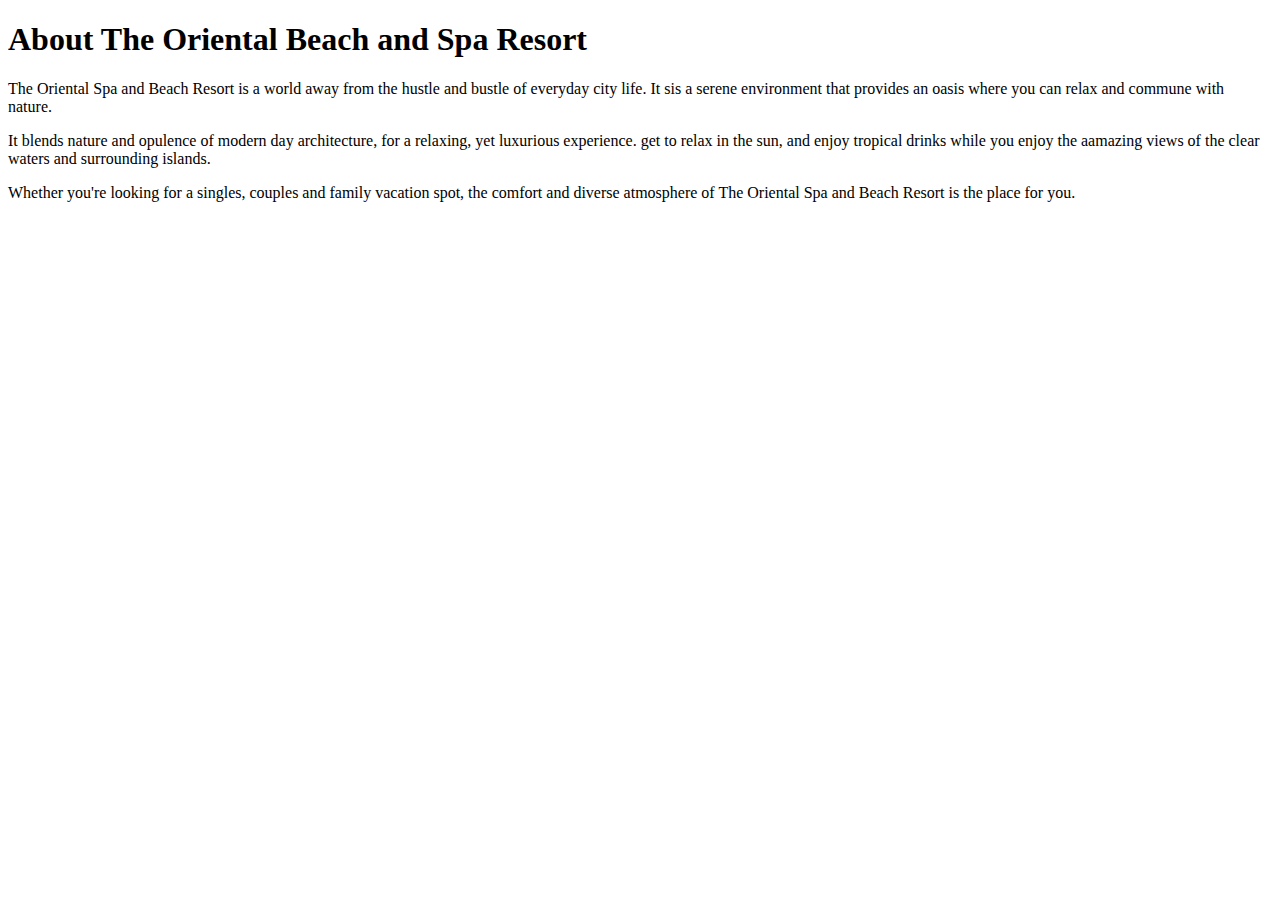
==== index.html @ e8168312 "add the body structure to the accomadations.html page and mdifications in the index.html page" ====
<!DOCTYPE html>
<html>
    <head>
        <title>The Oriental Spa and Beach Resort</title>
    </head>
    <body>
        <h1>About The Oriental Beach and Spa Resort</h1>

        <p>The Oriental Spa and Beach Resort is a world away from the hustle and bustle of everyday city life. It sis a serene environment that provides an oasis where you can relax and commune with nature.</p>
        <p>It blends nature and opulence of modern day architecture, for a relaxing, yet luxurious experience. get to relax in the sun, and enjoy tropical drinks while you enjoy the aamazing views of the clear waters and surrounding islands.</p>
        <p>Whether you're looking for a singles, couples and family vacation spot, the comfort and diverse atmosphere of The Oriental Spa and Beach Resort is the place for you.</p>
    </body>
</html>
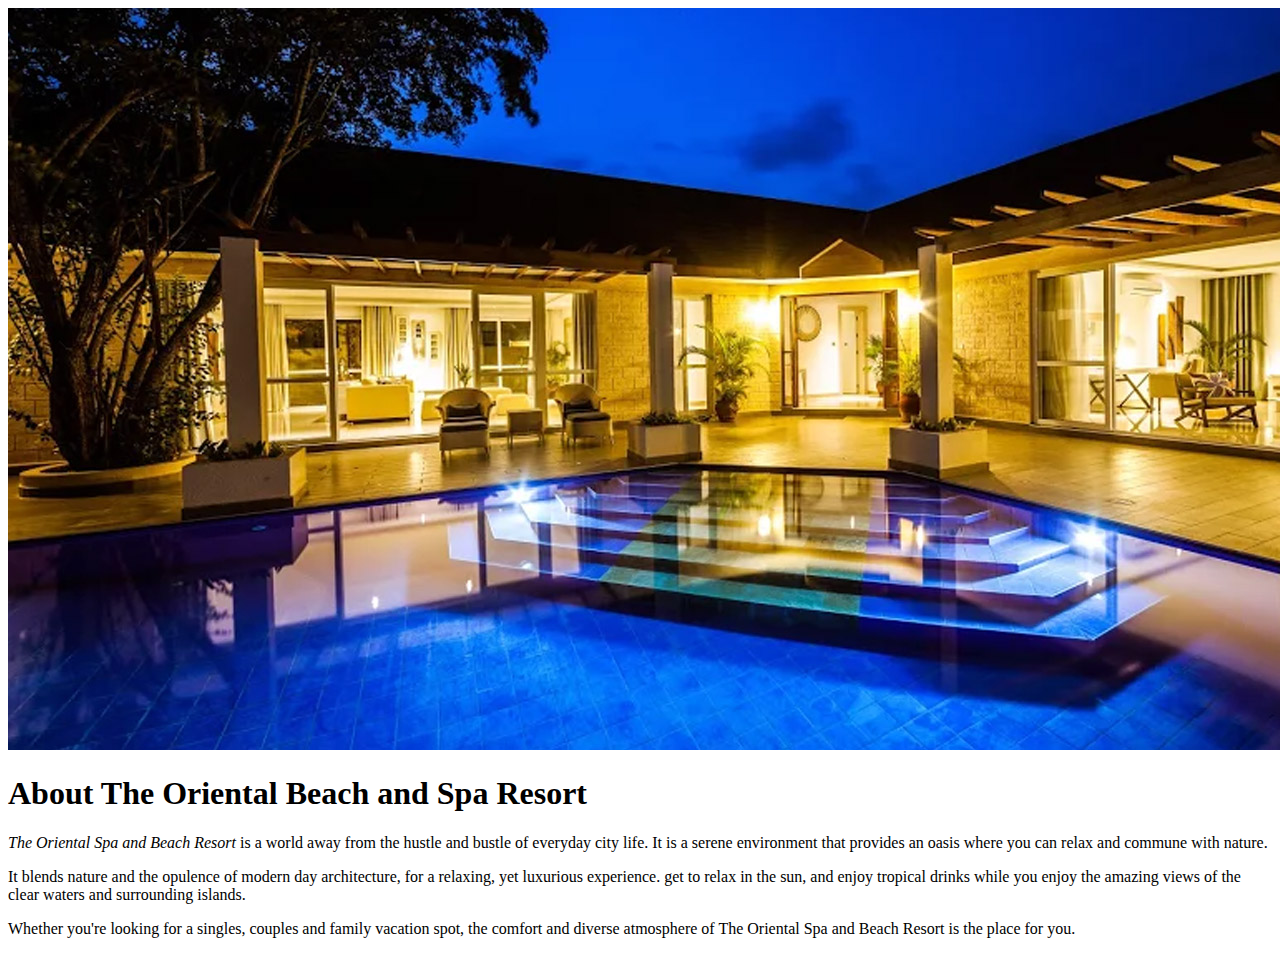
==== commit 8a8223a2: "add the em element and image in the page." ====
--- a/index.html
+++ b/index.html
@@ -2,12 +2,13 @@
 <html>
     <head>
         <title>The Oriental Spa and Beach Resort</title>
+        <img src="images/resort_1. jpg"/>
     </head>
     <body>
         <h1>About The Oriental Beach and Spa Resort</h1>
 
-        <p>The Oriental Spa and Beach Resort is a world away from the hustle and bustle of everyday city life. It sis a serene environment that provides an oasis where you can relax and commune with nature.</p>
-        <p>It blends nature and opulence of modern day architecture, for a relaxing, yet luxurious experience. get to relax in the sun, and enjoy tropical drinks while you enjoy the aamazing views of the clear waters and surrounding islands.</p>
+        <p><em>The Oriental Spa and Beach Resort</em> is a world away from the hustle and bustle of everyday city life. It is a serene environment that provides an oasis where you can relax and commune with nature.</p>
+        <p>It blends nature and the opulence of modern day architecture, for a relaxing, yet luxurious experience. get to relax in the sun, and enjoy tropical drinks while you enjoy the amazing views of the clear waters and surrounding islands.</p>
         <p>Whether you're looking for a singles, couples and family vacation spot, the comfort and diverse atmosphere of The Oriental Spa and Beach Resort is the place for you.</p>
     </body>
 </html>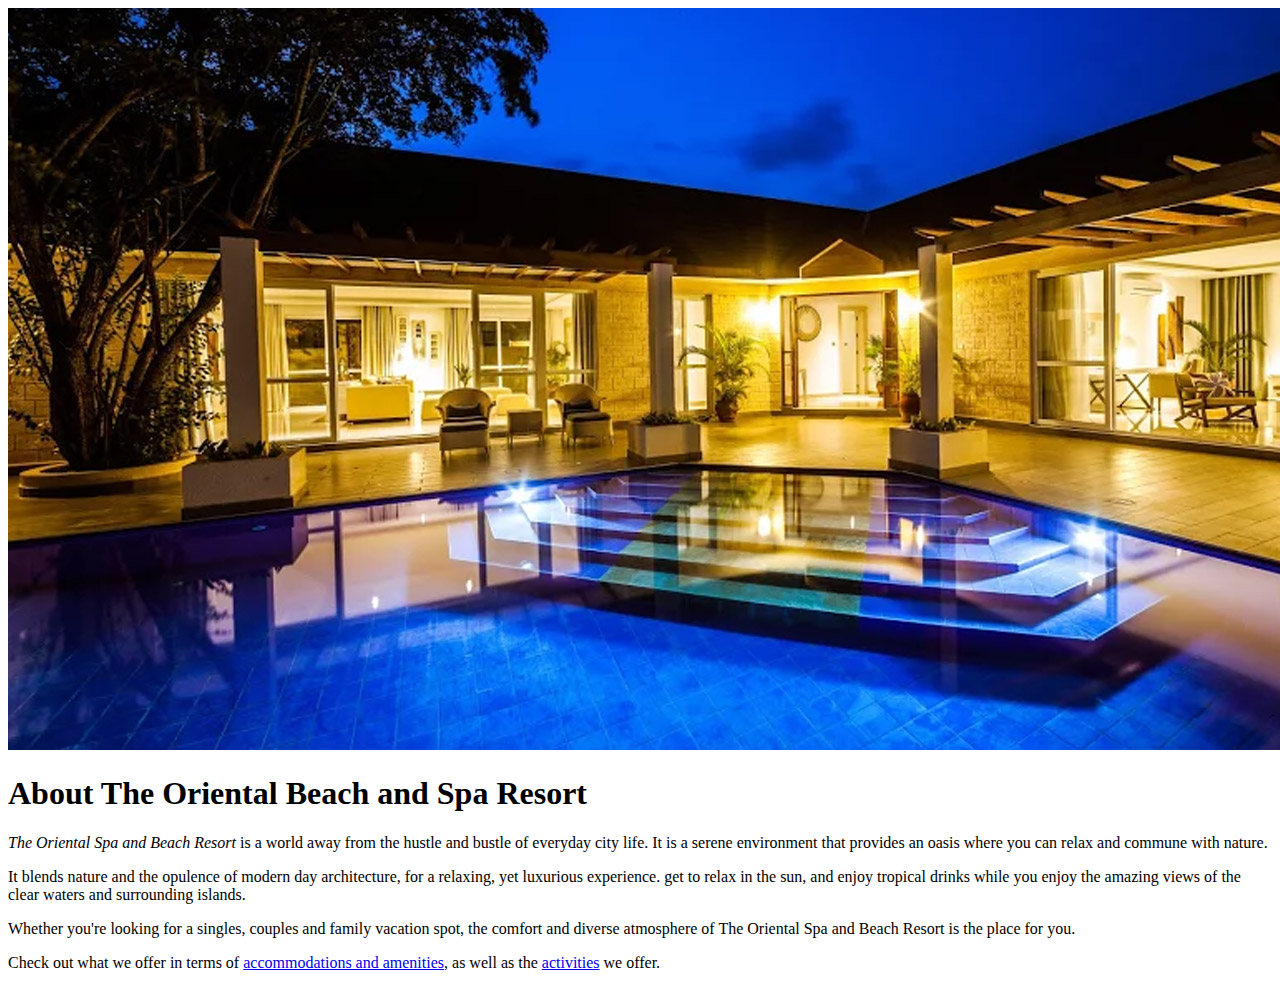
==== commit cf256a6d: "add the links to the index page." ====
--- a/index.html
+++ b/index.html
@@ -10,5 +10,6 @@
         <p><em>The Oriental Spa and Beach Resort</em> is a world away from the hustle and bustle of everyday city life. It is a serene environment that provides an oasis where you can relax and commune with nature.</p>
         <p>It blends nature and the opulence of modern day architecture, for a relaxing, yet luxurious experience. get to relax in the sun, and enjoy tropical drinks while you enjoy the amazing views of the clear waters and surrounding islands.</p>
         <p>Whether you're looking for a singles, couples and family vacation spot, the comfort and diverse atmosphere of The Oriental Spa and Beach Resort is the place for you.</p>
+        <p>Check out what we offer in terms of <a href="accomodations.html">accommodations and amenities</a>, as well as the <a href="activities.html">activities</a> we offer.</p>
     </body>
 </html>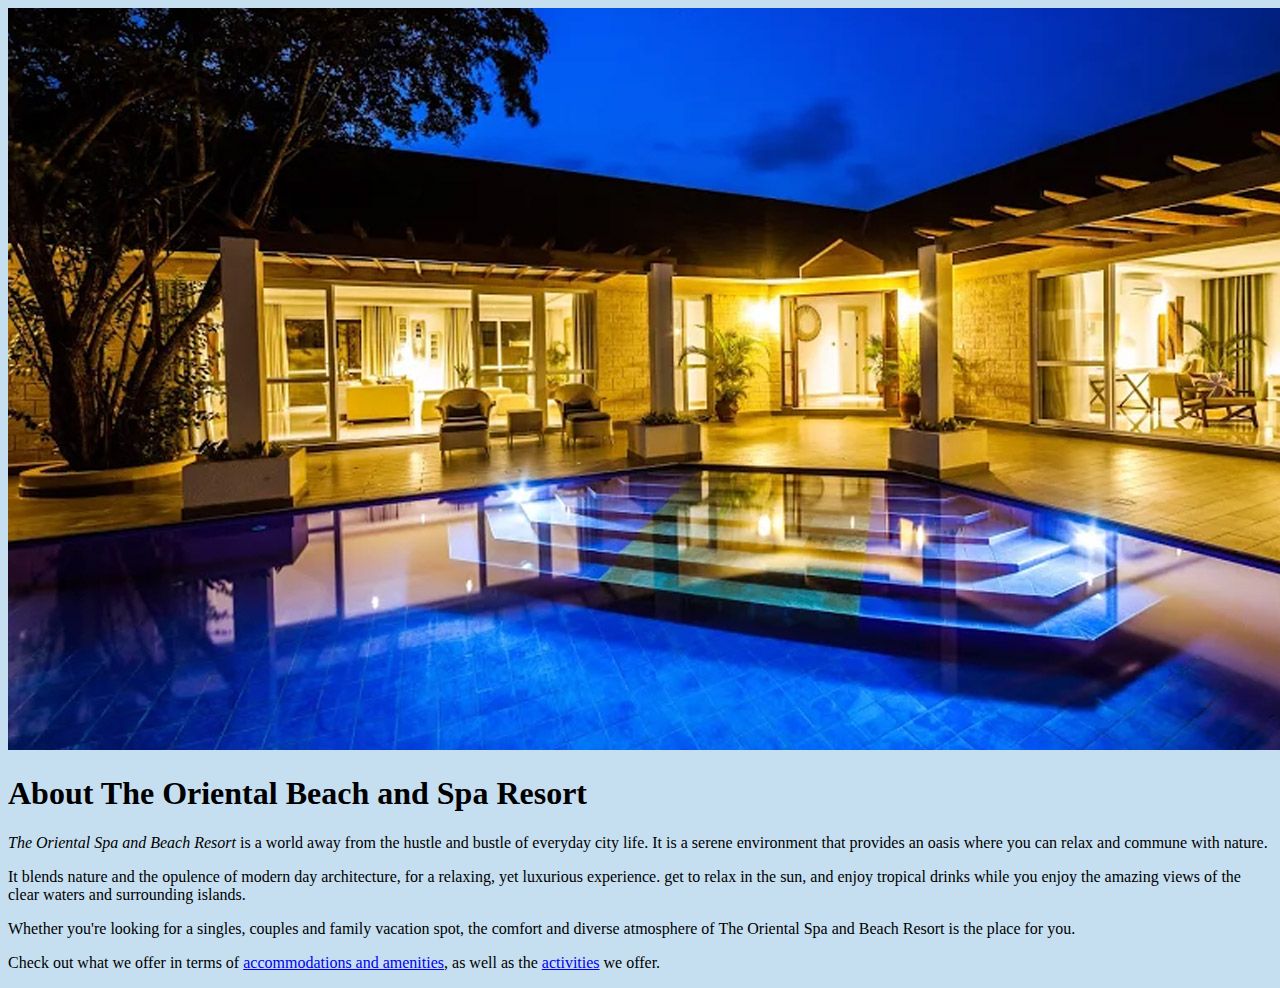
==== commit ce15954c: "add the css styles to the page." ====
--- a/index.html
+++ b/index.html
@@ -2,6 +2,7 @@
 <html>
     <head>
         <title>The Oriental Spa and Beach Resort</title>
+        <link href="css/styles.css" rel="stylesheet" type="text/css">
         <img src="images/resort_1. jpg"/>
     </head>
     <body>
@@ -10,6 +11,6 @@
         <p><em>The Oriental Spa and Beach Resort</em> is a world away from the hustle and bustle of everyday city life. It is a serene environment that provides an oasis where you can relax and commune with nature.</p>
         <p>It blends nature and the opulence of modern day architecture, for a relaxing, yet luxurious experience. get to relax in the sun, and enjoy tropical drinks while you enjoy the amazing views of the clear waters and surrounding islands.</p>
         <p>Whether you're looking for a singles, couples and family vacation spot, the comfort and diverse atmosphere of The Oriental Spa and Beach Resort is the place for you.</p>
-        <p>Check out what we offer in terms of <a href="accomodations.html">accommodations and amenities</a>, as well as the <a href="activities.html">activities</a> we offer.</p>
+        <p>Check out what we offer in terms of <a href="accommodations.html">accommodations and amenities</a>, as well as the <a href="activities.html">activities</a> we offer.</p>
     </body>
 </html>--- a/css/styles.css
+++ b/css/styles.css
@@ -0,0 +1,3 @@
+body {
+    background-color: rgba(181, 213, 235, 0.767);
+}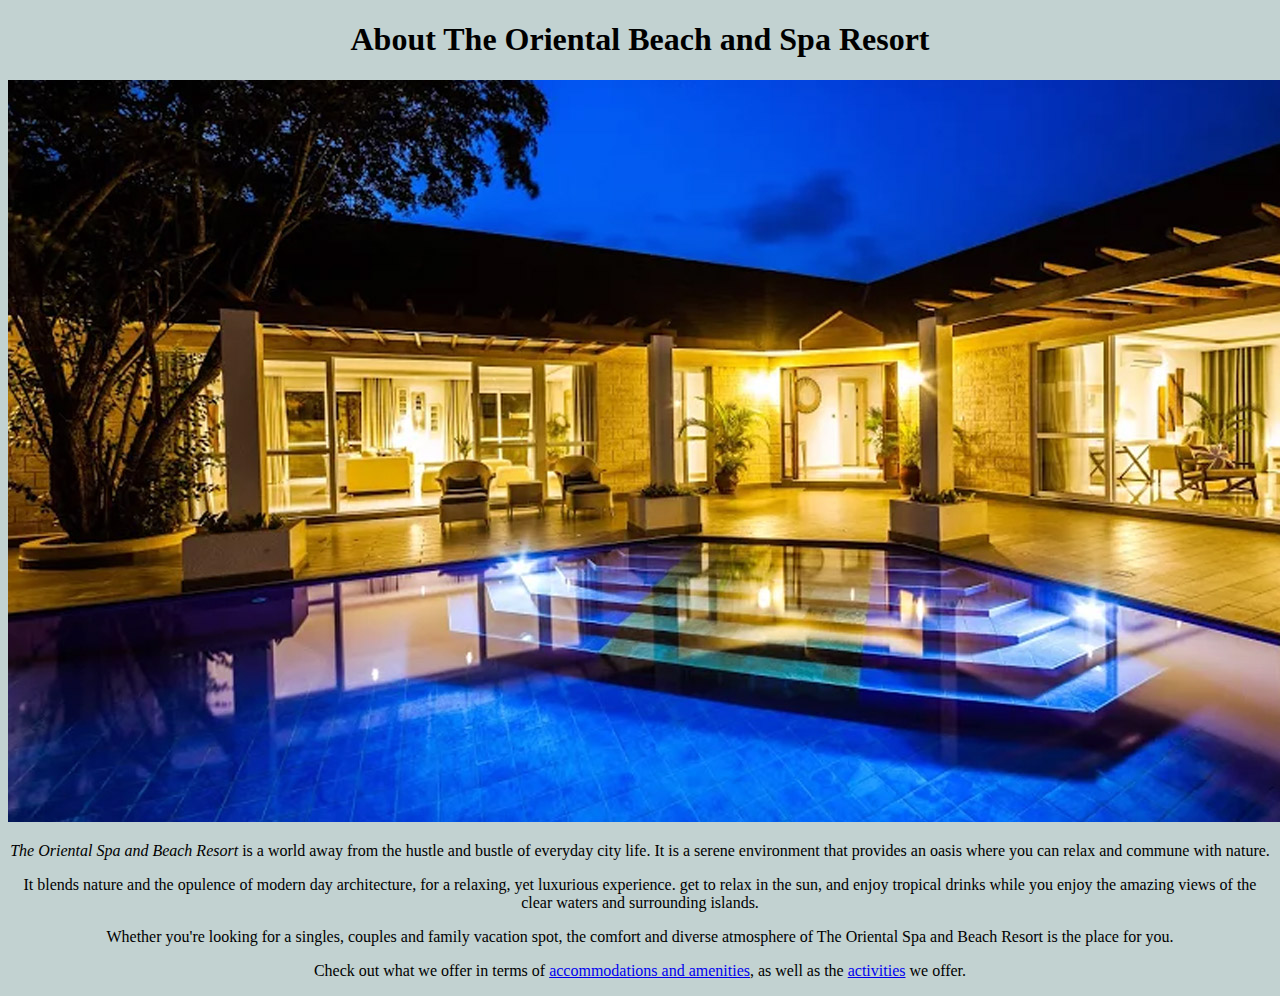
==== commit 699f7c36: "add the image changes to the page" ====
--- a/index.html
+++ b/index.html
@@ -3,10 +3,11 @@
     <head>
         <title>The Oriental Spa and Beach Resort</title>
         <link href="css/styles.css" rel="stylesheet" type="text/css">
-        <img src="images/resort_1. jpg"/>
     </head>
     <body>
         <h1>About The Oriental Beach and Spa Resort</h1>
+        
+        <img src="images/resort_1. jpg"/>
 
         <p><em>The Oriental Spa and Beach Resort</em> is a world away from the hustle and bustle of everyday city life. It is a serene environment that provides an oasis where you can relax and commune with nature.</p>
         <p>It blends nature and the opulence of modern day architecture, for a relaxing, yet luxurious experience. get to relax in the sun, and enjoy tropical drinks while you enjoy the amazing views of the clear waters and surrounding islands.</p>
--- a/css/styles.css
+++ b/css/styles.css
@@ -1,3 +1,4 @@
 body {
-    background-color: rgba(181, 213, 235, 0.767);
+    background-color: rgba(176, 197, 195, 0.767);
+    text-align: center;
 }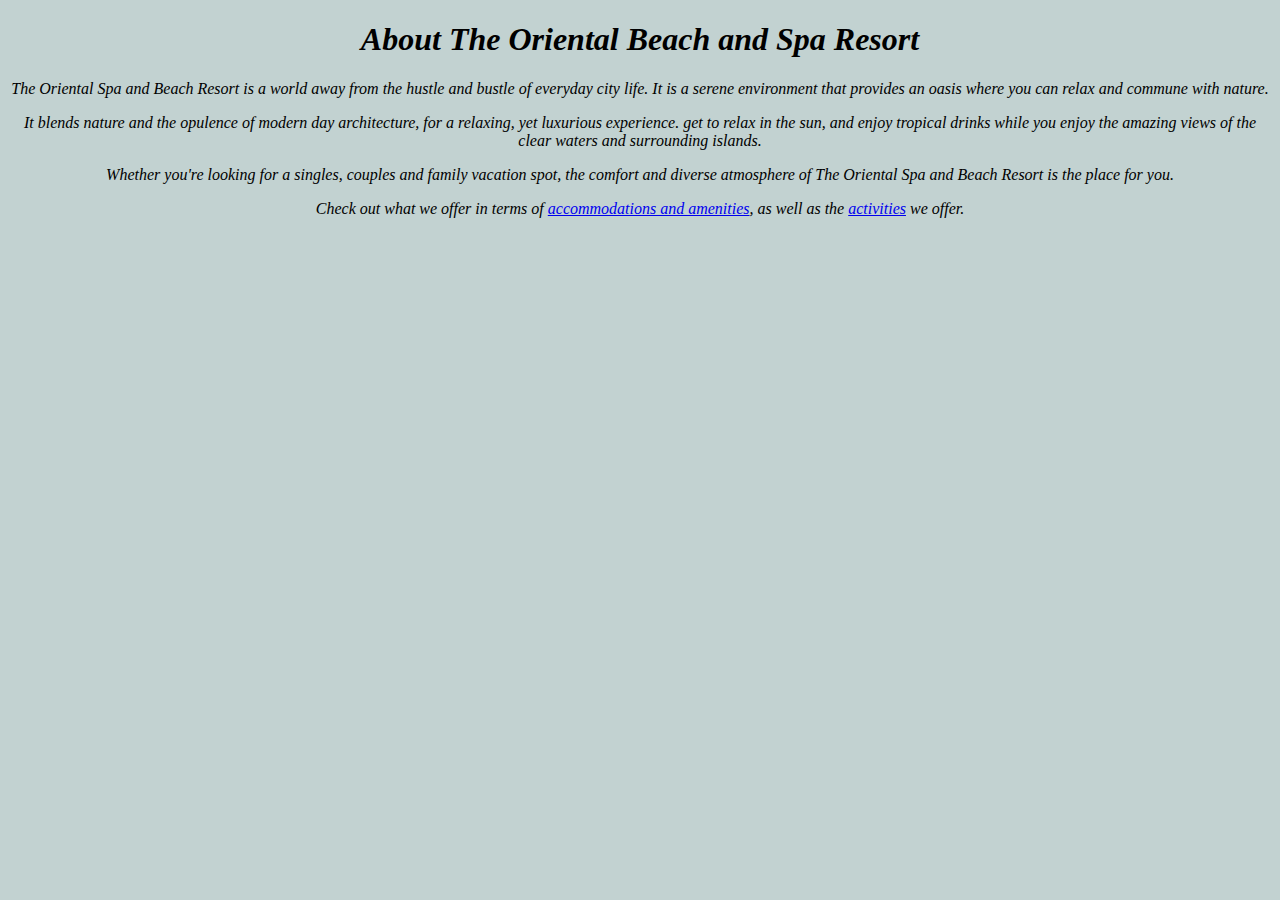
==== commit 4d4bccb3: "add the changes to the css styles." ====
--- a/index.html
+++ b/index.html
@@ -4,14 +4,12 @@
         <title>The Oriental Spa and Beach Resort</title>
         <link href="css/styles.css" rel="stylesheet" type="text/css">
     </head>
-    <body>
+    <body><em>
         <h1>About The Oriental Beach and Spa Resort</h1>
-        
-        <img src="images/resort_1. jpg"/>
 
         <p><em>The Oriental Spa and Beach Resort</em> is a world away from the hustle and bustle of everyday city life. It is a serene environment that provides an oasis where you can relax and commune with nature.</p>
         <p>It blends nature and the opulence of modern day architecture, for a relaxing, yet luxurious experience. get to relax in the sun, and enjoy tropical drinks while you enjoy the amazing views of the clear waters and surrounding islands.</p>
         <p>Whether you're looking for a singles, couples and family vacation spot, the comfort and diverse atmosphere of The Oriental Spa and Beach Resort is the place for you.</p>
         <p>Check out what we offer in terms of <a href="accommodations.html">accommodations and amenities</a>, as well as the <a href="activities.html">activities</a> we offer.</p>
-    </body>
+    </em></body>
 </html>--- a/css/styles.css
+++ b/css/styles.css
@@ -1,4 +1,4 @@
 body {
     background-color: rgba(176, 197, 195, 0.767);
     text-align: center;
-}+}
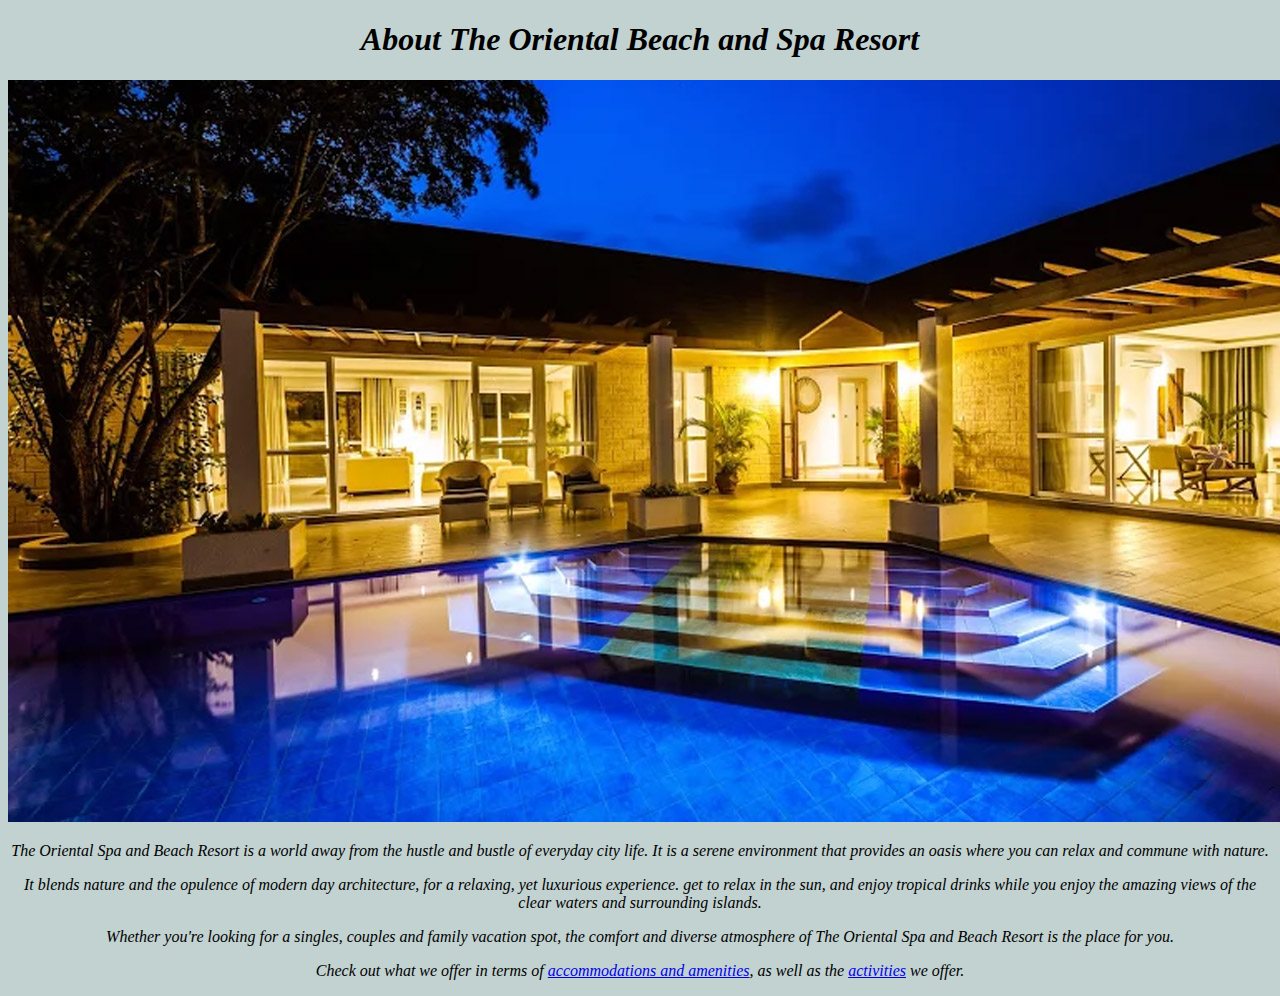
==== commit 862b2041: "add the image changes to the page." ====
--- a/index.html
+++ b/index.html
@@ -7,6 +7,8 @@
     <body><em>
         <h1>About The Oriental Beach and Spa Resort</h1>
 
+        <img src="images/resort_1. jpg">
+        
         <p><em>The Oriental Spa and Beach Resort</em> is a world away from the hustle and bustle of everyday city life. It is a serene environment that provides an oasis where you can relax and commune with nature.</p>
         <p>It blends nature and the opulence of modern day architecture, for a relaxing, yet luxurious experience. get to relax in the sun, and enjoy tropical drinks while you enjoy the amazing views of the clear waters and surrounding islands.</p>
         <p>Whether you're looking for a singles, couples and family vacation spot, the comfort and diverse atmosphere of The Oriental Spa and Beach Resort is the place for you.</p>
